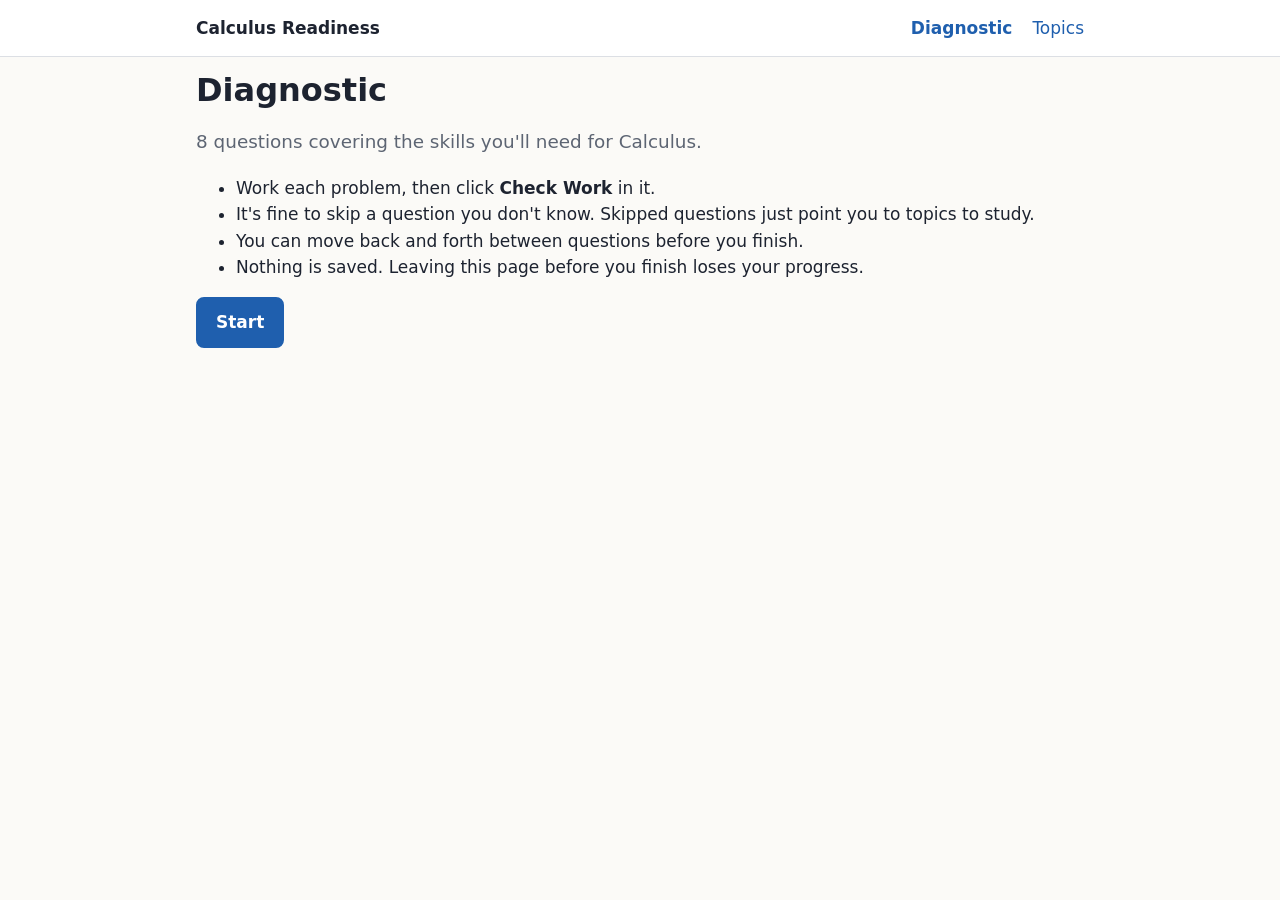
==== diagnostic.html @ c2883451 "Calculus Readiness prototype (Algebra Ch. 8) Static site: diagnostic, URL-based study plan, and topi" ====
<!doctype html>
<html lang="en">
<head>
    <meta charset="utf-8" />
    <meta name="viewport" content="width=device-width, initial-scale=1" />
    <title>Diagnostic · Calculus Readiness</title>
    <link rel="stylesheet" href="css/style.css" />
</head>
<body>
    <header class="site-header">
        <div class="container">
            <a class="brand" href="index.html">Calculus Readiness</a>
            <nav aria-label="Main">
                <a href="diagnostic.html" aria-current="page">Diagnostic</a>
                <a href="index.html#topics">Topics</a>
            </nav>
        </div>
    </header>

    <main class="container">
        <section id="intro">
            <h1>Diagnostic</h1>
            <p class="lead">
                <span id="question-count"></span> questions covering the skills
                you'll need for Calculus.
            </p>
            <ul>
                <li>Work each problem, then click <strong>Check Work</strong> in it.</li>
                <li>It's fine to skip a question you don't know. Skipped questions just point you to topics to study.</li>
                <li>You can move back and forth between questions before you finish.</li>
                <li>Nothing is saved. Leaving this page before you finish loses your progress.</li>
            </ul>
            <button id="start" class="button">Start</button>
        </section>

        <section id="runner" hidden>
            <div class="runner-head">
                <h1 id="question-heading" tabindex="-1"></h1>
                <ol id="dots" class="dots" aria-label="Questions"></ol>
            </div>

            <div id="stage"></div>

            <div id="status" class="status" aria-live="polite"></div>

            <div class="runner-nav">
                <button id="prev" class="button secondary">← Previous</button>
                <button id="next" class="button">Next →</button>
                <button id="finish" class="button">Finish and see results</button>
            </div>
        </section>
    </main>

    <script src="js/course-data.js"></script>
    <script src="js/common.js"></script>
    <script src="js/diagnostic.js"></script>
</body>
</html>
---- css/style.css ----
:root {
    --bg: #fbfaf7;
    --surface: #ffffff;
    --text: #1d2330;
    --muted: #5d6573;
    --border: #dcdfe4;
    --accent: #1f5fae;
    --accent-text: #ffffff;
    --accent-soft: #e7eef8;
    --focus: #f0a400;
    --radius: 10px;
    color-scheme: light;
}

@media (prefers-color-scheme: dark) {
    :root {
        --bg: #14171c;
        --surface: #1d2128;
        --text: #e7e9ee;
        --muted: #a1a8b5;
        --border: #343a45;
        --accent: #7fb0ef;
        --accent-text: #0e1726;
        --accent-soft: #223249;
        color-scheme: dark;
    }
}

* {
    box-sizing: border-box;
}

body {
    margin: 0;
    background: var(--bg);
    color: var(--text);
    font: 17px/1.55 system-ui, -apple-system, "Segoe UI", Roboto, sans-serif;
}

a {
    color: var(--accent);
}

:focus-visible {
    outline: 3px solid var(--focus);
    outline-offset: 2px;
}

h1, h2, h3 {
    line-height: 1.25;
}

h1 {
    font-size: 2rem;
    margin: 0.4em 0 0.3em;
}

h2 {
    font-size: 1.4rem;
    margin-top: 2em;
}

h3 {
    font-size: 1.1rem;
}

.container {
    max-width: 920px;
    margin: 0 auto;
    padding: 0 16px;
}

.muted {
    color: var(--muted);
    font-weight: normal;
}

.lead {
    font-size: 1.15rem;
    color: var(--muted);
}

.eyebrow {
    margin: 0;
    color: var(--muted);
    font-size: 0.85rem;
    text-transform: uppercase;
    letter-spacing: 0.04em;
}

.note {
    color: var(--muted);
    border-left: 3px solid var(--border);
    padding-left: 12px;
}

/* Header / footer */

.site-header {
    background: var(--surface);
    border-bottom: 1px solid var(--border);
}

.site-header .container {
    display: flex;
    align-items: center;
    justify-content: space-between;
    gap: 16px;
    min-height: 56px;
    flex-wrap: wrap;
}

.brand {
    font-weight: 700;
    color: var(--text);
    text-decoration: none;
}

.site-header nav {
    display: flex;
    gap: 20px;
}

.site-header nav a {
    text-decoration: none;
}

.site-header nav a[aria-current="page"] {
    font-weight: 700;
}

.site-footer {
    margin-top: 64px;
    padding-bottom: 32px;
    color: var(--muted);
    font-size: 0.9rem;
}

/* Buttons */

.button {
    display: inline-block;
    padding: 10px 18px;
    border: 2px solid var(--accent);
    border-radius: 8px;
    background: var(--accent);
    color: var(--accent-text);
    font: inherit;
    font-weight: 600;
    text-decoration: none;
    cursor: pointer;
}

.button.secondary {
    background: transparent;
    color: var(--accent);
}

.button.small {
    padding: 5px 12px;
    font-size: 0.9rem;
}

.button[aria-pressed="true"] {
    background: var(--accent);
    color: var(--accent-text);
}

.button:disabled {
    opacity: 0.4;
    cursor: default;
}

.button[hidden] {
    display: none;
}

.actions {
    display: flex;
    flex-wrap: wrap;
    align-items: center;
    gap: 10px;
}

/* Cards and lists */

.card-grid {
    display: grid;
    grid-template-columns: repeat(auto-fit, minmax(260px, 1fr));
    gap: 16px;
    margin: 24px 0;
}

.card {
    background: var(--surface);
    border: 1px solid var(--border);
    border-radius: var(--radius);
    padding: 20px;
}

.card h2,
.card h3 {
    margin-top: 0.2em;
}

.card-list {
    list-style: none;
    padding: 0;
    display: grid;
    gap: 14px;
}

.topic-list {
    list-style: none;
    padding: 0;
}

.topic-list li {
    padding: 10px 0;
    border-bottom: 1px solid var(--border);
}

.topic-list li p {
    margin: 4px 0 0;
    color: var(--muted);
}

.topic-list.compact li {
    padding: 6px 0;
}

/* Doenet embeds */

.embed {
    width: 100%;
    min-height: 300px;
    border: 1px solid var(--border);
    border-radius: var(--radius);
    background: var(--surface);
    overflow: hidden;
}

.embed iframe {
    width: 100%;
    height: 100%;
    border: 0;
    display: block;
}

/* Diagnostic */

.runner-head {
    display: flex;
    flex-wrap: wrap;
    align-items: center;
    justify-content: space-between;
    gap: 12px;
    margin-bottom: 12px;
}

.dots {
    list-style: none;
    display: flex;
    flex-wrap: wrap;
    gap: 6px;
    padding: 0;
    margin: 0;
}

.dot {
    width: 34px;
    height: 34px;
    border-radius: 50%;
    border: 2px solid var(--border);
    background: var(--surface);
    color: var(--text);
    font: inherit;
    font-size: 0.85rem;
    cursor: pointer;
}

.dot.answered {
    background: var(--accent-soft);
    border-color: var(--accent);
}

.dot[aria-current="step"] {
    border-color: var(--accent);
    background: var(--accent);
    color: var(--accent-text);
}

.status {
    margin: 12px 0;
    padding: 12px 16px;
    background: var(--surface);
    border: 1px solid var(--border);
    border-radius: var(--radius);
}

.status p {
    margin: 4px 0;
}

.runner-nav {
    display: flex;
    flex-wrap: wrap;
    gap: 10px;
    justify-content: space-between;
}

/* Results */

.save-box {
    background: var(--accent-soft);
    border-radius: var(--radius);
    padding: 4px 20px 16px;
}

.save-box h2 {
    margin-top: 0.8em;
}

.results-link {
    font-size: 0.85rem;
    word-break: break-all;
}

/* Topic page */

.breadcrumbs {
    margin: 20px 0 0;
}

.practice-list {
    padding: 0;
    list-style: none;
}

.practice-list li {
    margin: 24px 0;
}

.video-grid {
    display: grid;
    grid-template-columns: repeat(auto-fit, minmax(280px, 1fr));
    gap: 16px;
}

.video {
    aspect-ratio: 16 / 9;
}

.video iframe {
    width: 100%;
    height: 100%;
    border: 0;
    border-radius: var(--radius);
}

figure {
    margin: 0;
}

figcaption {
    color: var(--muted);
    font-size: 0.9rem;
    margin-top: 4px;
}

.placeholder {
    color: var(--muted);
    border: 1px dashed var(--border);
    border-radius: var(--radius);
    padding: 20px;
    text-align: center;
}

.pager {
    display: flex;
    justify-content: space-between;
    gap: 16px;
    margin-top: 48px;
    padding-top: 16px;
    border-top: 1px solid var(--border);
}

/* Print: results page is the main thing students print */

@media print {
    :root {
        --bg: #fff;
        --surface: #fff;
        --text: #000;
        --muted: #333;
        --accent: #000;
        --accent-soft: #fff;
    }

    .site-header nav,
    .no-print,
    .card .button {
        display: none !important;
    }

    .card {
        break-inside: avoid;
    }

    .save-box {
        border: 1px solid #999;
    }
}
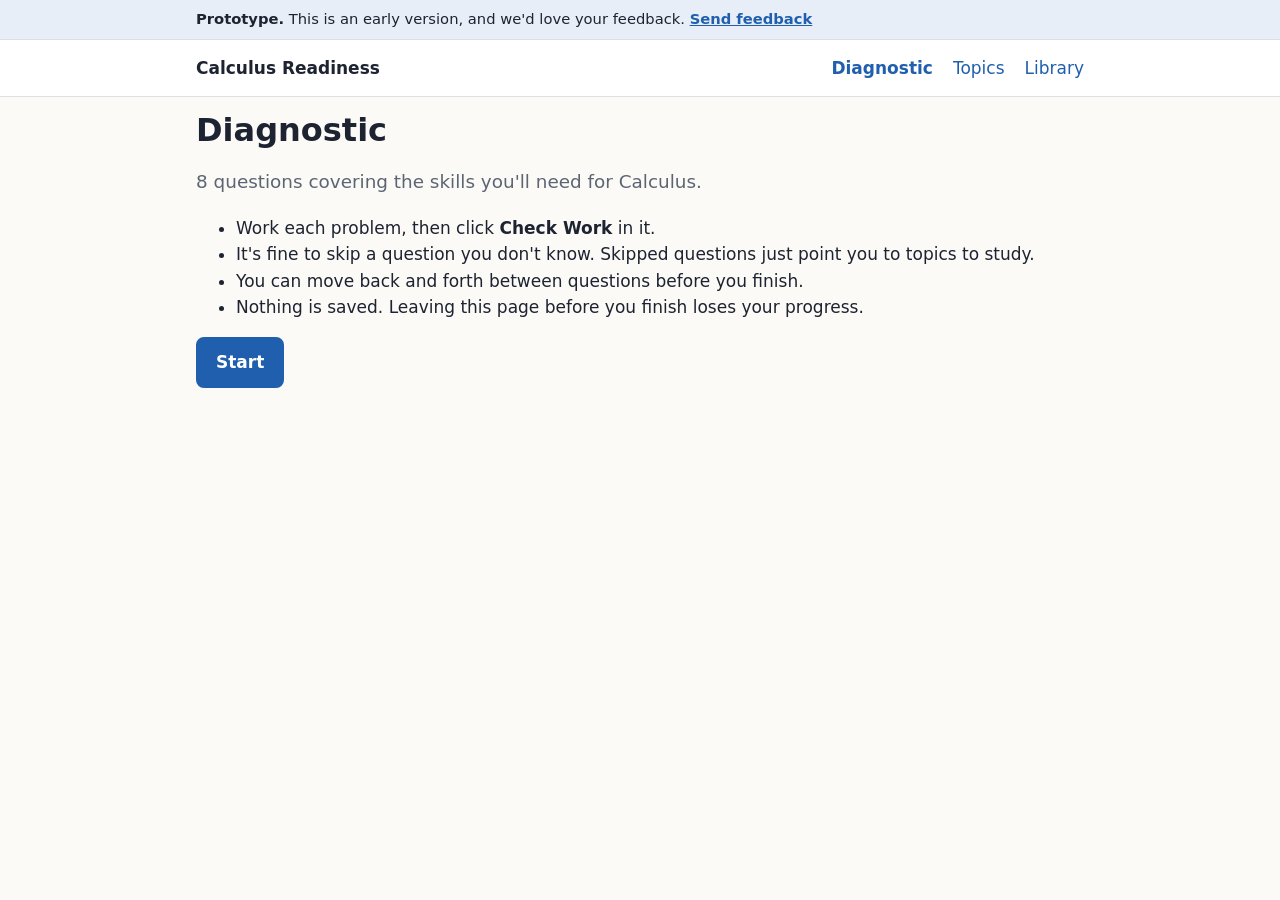
==== commit 035869ba: "Add problem library browser library.html browses Algebra, Trigonometry, and Probability by chapter a" ====
--- a/diagnostic.html
+++ b/diagnostic.html
@@ -13,6 +13,7 @@
             <nav aria-label="Main">
                 <a href="diagnostic.html" aria-current="page">Diagnostic</a>
                 <a href="index.html#topics">Topics</a>
+                <a href="library.html">Library</a>
             </nav>
         </div>
     </header>
--- a/css/style.css
+++ b/css/style.css
@@ -94,6 +94,19 @@
     padding-left: 12px;
 }
 
+/* Prototype banner */
+
+.prototype-banner {
+    background: var(--accent-soft);
+    border-bottom: 1px solid var(--border);
+    font-size: 0.92rem;
+    padding: 8px 0;
+}
+
+.prototype-banner a {
+    font-weight: 600;
+}
+
 /* Header / footer */
 
 .site-header {
@@ -411,3 +424,226 @@
         border: 1px solid #999;
     }
 }
+
+/* Problem library */
+
+.container.wide {
+    max-width: 1440px;
+}
+
+.library {
+    display: grid;
+    grid-template-columns: 300px minmax(0, 1fr);
+    gap: 28px;
+    align-items: start;
+    padding-top: 16px;
+}
+
+.lib-sidebar {
+    position: sticky;
+    top: 0;
+    max-height: 100vh;
+    overflow-y: auto;
+    padding: 4px 4px 24px 0;
+}
+
+.lib-title {
+    font-size: 1.4rem;
+    margin: 0.3em 0 0.8em;
+}
+
+.lib-sidebar label {
+    display: block;
+    font-weight: 600;
+    font-size: 0.9rem;
+    margin-bottom: 4px;
+}
+
+.lib-sidebar select {
+    width: 100%;
+    font: inherit;
+    padding: 8px 10px;
+    border: 1px solid var(--border);
+    border-radius: 8px;
+    background: var(--surface);
+    color: var(--text);
+    margin-bottom: 16px;
+}
+
+.chapter {
+    border-bottom: 1px solid var(--border);
+}
+
+.chapter summary {
+    display: flex;
+    justify-content: space-between;
+    align-items: baseline;
+    gap: 8px;
+    padding: 9px 4px;
+    cursor: pointer;
+    font-weight: 600;
+    font-size: 0.95rem;
+}
+
+.chapter ul {
+    list-style: none;
+    margin: 0 0 8px;
+    padding: 0;
+}
+
+.chapter li a {
+    display: flex;
+    justify-content: space-between;
+    gap: 8px;
+    padding: 6px 8px 6px 18px;
+    border-radius: 6px;
+    color: var(--text);
+    text-decoration: none;
+    font-size: 0.92rem;
+}
+
+.chapter li a:hover {
+    background: var(--accent-soft);
+}
+
+.chapter li a[aria-current] {
+    background: var(--accent);
+    color: var(--accent-text);
+}
+
+.count {
+    flex-shrink: 0;
+    color: var(--muted);
+    font-size: 0.8rem;
+    font-weight: normal;
+}
+
+.chapter li a[aria-current] .count {
+    color: inherit;
+}
+
+.lib-section h2 {
+    margin-top: 0.2em;
+}
+
+.problem-list {
+    list-style: none;
+    padding: 0;
+    display: grid;
+    gap: 10px;
+}
+
+.problem-list a {
+    display: grid;
+    grid-template-columns: auto 1fr;
+    column-gap: 12px;
+    row-gap: 4px;
+    padding: 14px 16px;
+    background: var(--surface);
+    border: 1px solid var(--border);
+    border-radius: var(--radius);
+    color: var(--text);
+    text-decoration: none;
+}
+
+.problem-list a:hover {
+    border-color: var(--accent);
+}
+
+.problem-list a[aria-current] {
+    border-color: var(--accent);
+    box-shadow: inset 4px 0 0 var(--accent);
+}
+
+.problem-number {
+    font-weight: 700;
+    color: var(--accent);
+}
+
+.problem-title {
+    font-weight: 600;
+}
+
+.problem-about,
+.problem-meta {
+    grid-column: 2;
+    color: var(--muted);
+    font-size: 0.9rem;
+    white-space: pre-line;
+}
+
+.problem-meta {
+    font-size: 0.8rem;
+}
+
+.lib-preview {
+    background: var(--bg);
+}
+
+.preview-head {
+    padding-bottom: 12px;
+}
+
+.preview-head h2 {
+    margin: 0.2em 0 0.5em;
+    font-size: 1.25rem;
+}
+
+#preview-close {
+    float: right;
+}
+
+.preview-about {
+    color: var(--muted);
+    font-size: 0.92rem;
+    white-space: pre-line;
+}
+
+/* Wide screens: tree | list | preview side by side */
+@media (min-width: 1100px) {
+    body.preview-open .library {
+        grid-template-columns: 280px minmax(280px, 0.8fr) minmax(460px, 1.3fr);
+    }
+
+    body.preview-open .problem-about {
+        display: -webkit-box;
+        -webkit-line-clamp: 2;
+        -webkit-box-orient: vertical;
+        overflow: hidden;
+    }
+
+    .lib-preview {
+        position: sticky;
+        top: 0;
+        max-height: 100vh;
+        overflow-y: auto;
+        padding: 4px 4px 24px 20px;
+        border-left: 1px solid var(--border);
+    }
+}
+
+/* Narrower screens: preview opens as an overlay */
+@media (max-width: 1099px) {
+    .lib-preview {
+        position: fixed;
+        inset: 0;
+        z-index: 50;
+        overflow-y: auto;
+        padding: 16px;
+    }
+
+    body.preview-open {
+        overflow: hidden;
+    }
+}
+
+@media (max-width: 799px) {
+    .library {
+        grid-template-columns: minmax(0, 1fr);
+    }
+
+    .lib-sidebar {
+        position: static;
+        max-height: none;
+    }
+}
